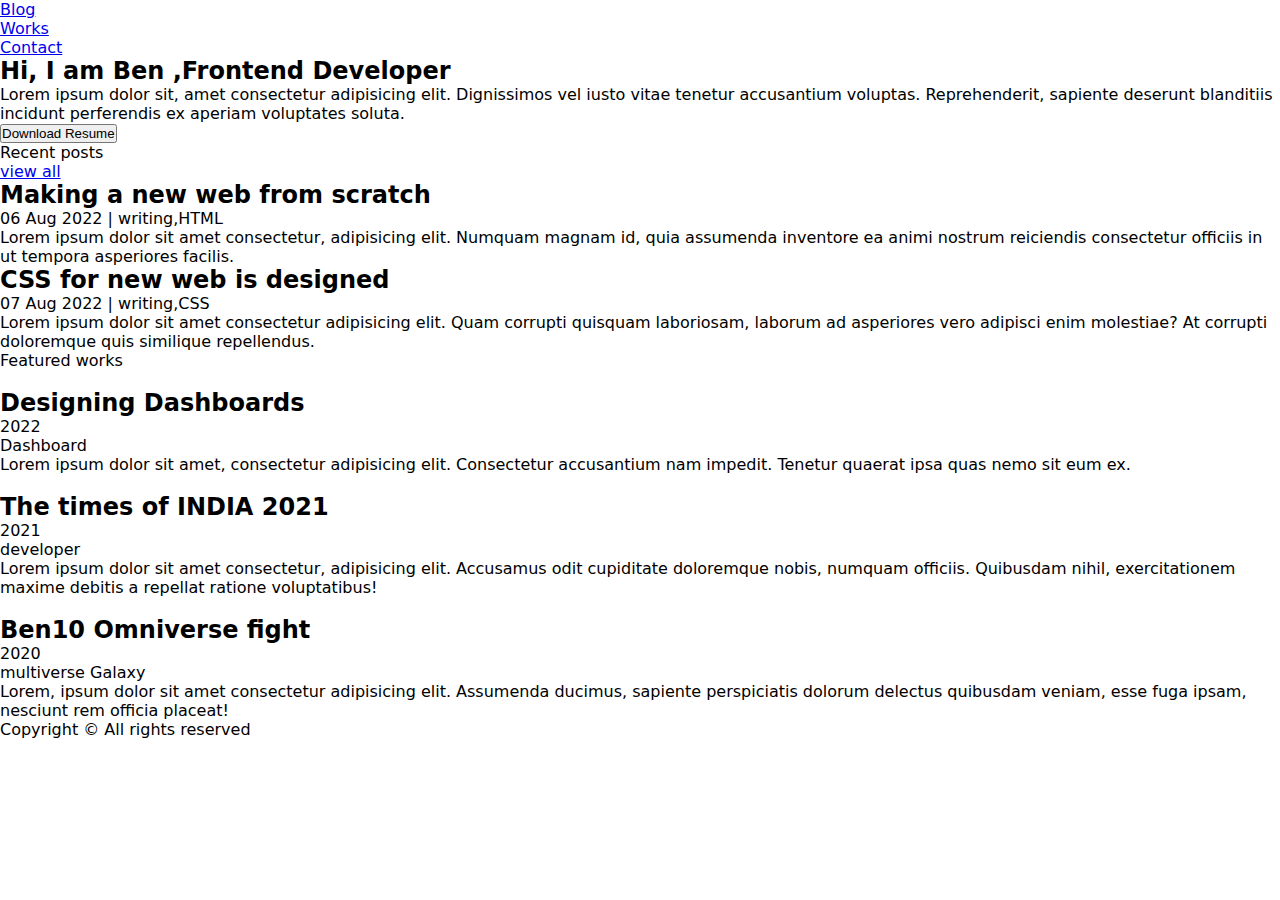
==== index.html @ 784f306d "2 files modified, 4 added, 1 deleted" ====
<!DOCTYPE html>
<html lang="en">
  <head>
    <title>Home</title>
    <meta charset="UTF-8" />
    <meta name="viewport" content="width=device-width" />
    <!--
      Need a visual blank slate?
      Remove all code in `styles.css`!
    -->
    <link rel="stylesheet" href="styles.css" />
    <script type="module" src="script.js"></script>
    <title>Portfolio UI</title>
  </head>
  <body>
    <header>
      <ul>
      <li><a href="./blog.html">Blog</a></li>
        <li><a href="./works.html">Works</a></li>
        <li><a href="./contact.html">Contact</a></li>
      </ul>
    </header>
    <main>
      <h1>Hi, I am Ben ,Frontend Developer</h1>
      <p>
        Lorem ipsum dolor sit, amet consectetur adipisicing elit. Dignissimos
        vel iusto vitae tenetur accusantium voluptas. Reprehenderit, sapiente
        deserunt blanditiis incidunt perferendis ex aperiam voluptates soluta.
      </p>
    </main>
    <button>Download Resume</button>
    <div>
      <p>Recent posts</p>
      <a href="#">view all</a>
    </div>
    <div class="box">
      <h2>Making a new web from scratch</h2>
      <p>06 Aug 2022 | writing,HTML</p>
      <p>
        Lorem ipsum dolor sit amet consectetur, adipisicing elit. Numquam magnam
        id, quia assumenda inventore ea animi nostrum reiciendis consectetur
        officiis in ut tempora asperiores facilis.
      </p>
    </div>
    <div class="box">
      <h2>CSS for new web is designed</h2>
      <p>07 Aug 2022 | writing,CSS</p>
      <p>
        Lorem ipsum dolor sit amet consectetur adipisicing elit. Quam corrupti
        quisquam laboriosam, laborum ad asperiores vero adipisci enim molestiae?
        At corrupti doloremque quis similique repellendus.
      </p>
    </div>
    <p>Featured works</p>
    <div class="newbox">
      <img src="" alt="" />
      <h2>Designing Dashboards</h2>
      <p>2022</p>
      <p>Dashboard</p>
      <p>
        Lorem ipsum dolor sit amet, consectetur adipisicing elit. Consectetur
        accusantium nam impedit. Tenetur quaerat ipsa quas nemo sit eum ex.
      </p>
    </div>
    <div class="newbox">
      <img src="" alt="" />
      <h2>The times of INDIA 2021</h2>
      <p>2021</p>
      <p>developer</p>
      <p>
        Lorem ipsum dolor sit amet consectetur, adipisicing elit. Accusamus odit
        cupiditate doloremque nobis, numquam officiis. Quibusdam nihil,
        exercitationem maxime debitis a repellat ratione voluptatibus!
      </p>
    </div>
    <div class="newbox">
      <img src="" alt="" />
      <h2>Ben10 Omniverse fight</h2>
      <p>2020</p>
      <p>multiverse Galaxy</p>
      <p>
        Lorem, ipsum dolor sit amet consectetur adipisicing elit. Assumenda
        ducimus, sapiente perspiciatis dolorum delectus quibusdam veniam, esse
        fuga ipsam, nesciunt rem officia placeat!
      </p>
    </div>

    <footer>Copyright &copy; All rights reserved</footer>
  </body>
</html>
---- styles.css ----
* {
  margin: 0;
  padding: 0;
}
body {
  font-family: system-ui, sans-serif;
}

h1 {
  font-weight: bold;
  font-size: 1.5rem;
}
h2{
  
}
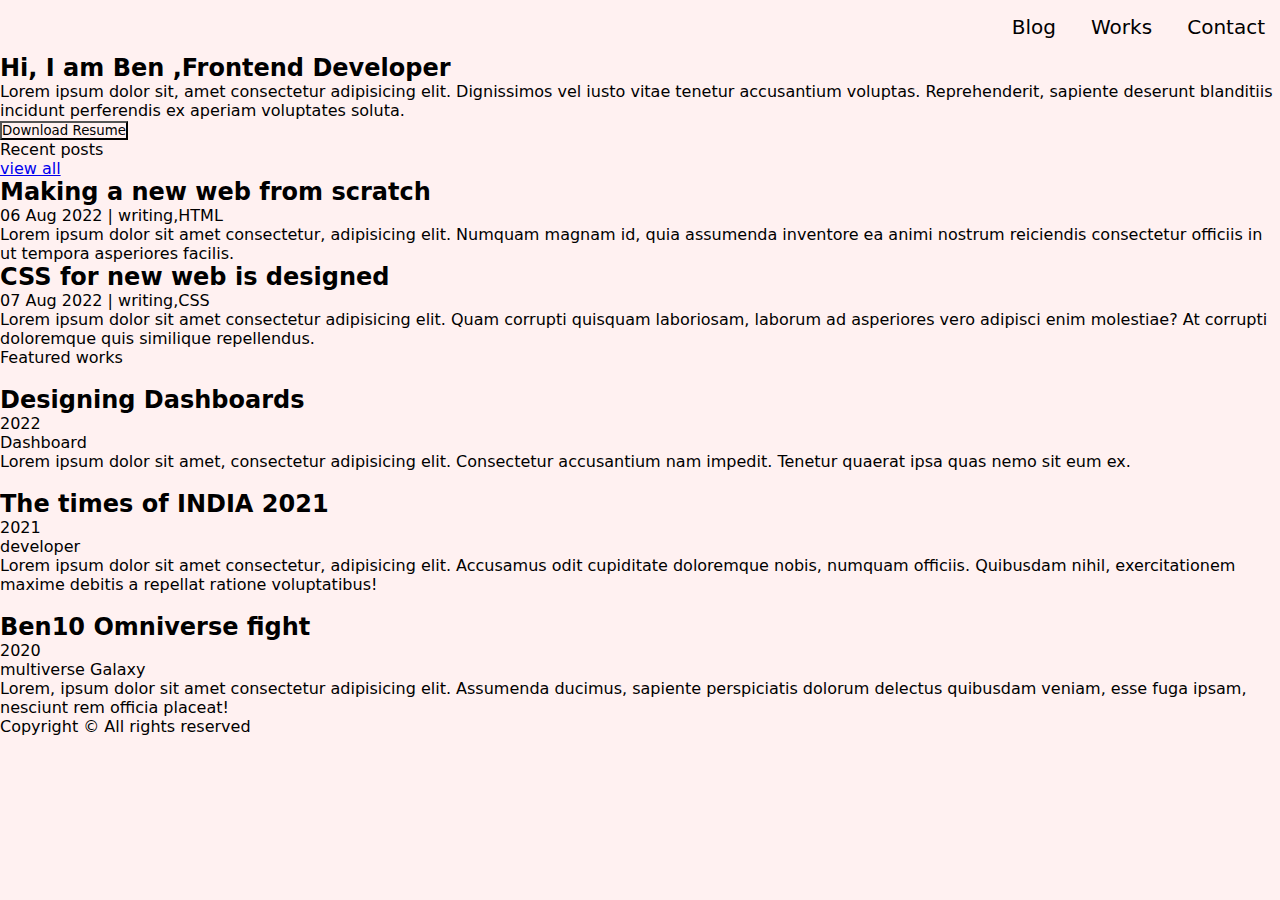
==== commit 406af8c9: "3 files modified" ====
--- a/index.html
+++ b/index.html
@@ -14,11 +14,13 @@
   </head>
   <body>
     <header>
+      <ul> </ul>
+      <nav>
       <ul>
       <li><a href="./blog.html">Blog</a></li>
         <li><a href="./works.html">Works</a></li>
         <li><a href="./contact.html">Contact</a></li>
-      </ul>
+      </ul></nav>
     </header>
     <main>
       <h1>Hi, I am Ben ,Frontend Developer</h1>
--- a/styles.css
+++ b/styles.css
@@ -1,15 +1,28 @@
 * {
   margin: 0;
+  background-color: rgb(255, 241, 241);
   padding: 0;
+  font-family: system-ui, sans-serif;
 }
-body {
-  font-family: system-ui, sans-serif;
+
+header {
+  display: flex;
+  justify-content: space-between;
+}
+
+header ul li {
+  display: inline-block;
+  margin: 15px;
+  font-size: 1.25rem;
+}
+
+header ul li a {
+  color: black;
+  text-decoration: none;
+  font-weight: 500;
 }
 
 h1 {
   font-weight: bold;
   font-size: 1.5rem;
 }
-h2{
-  
-}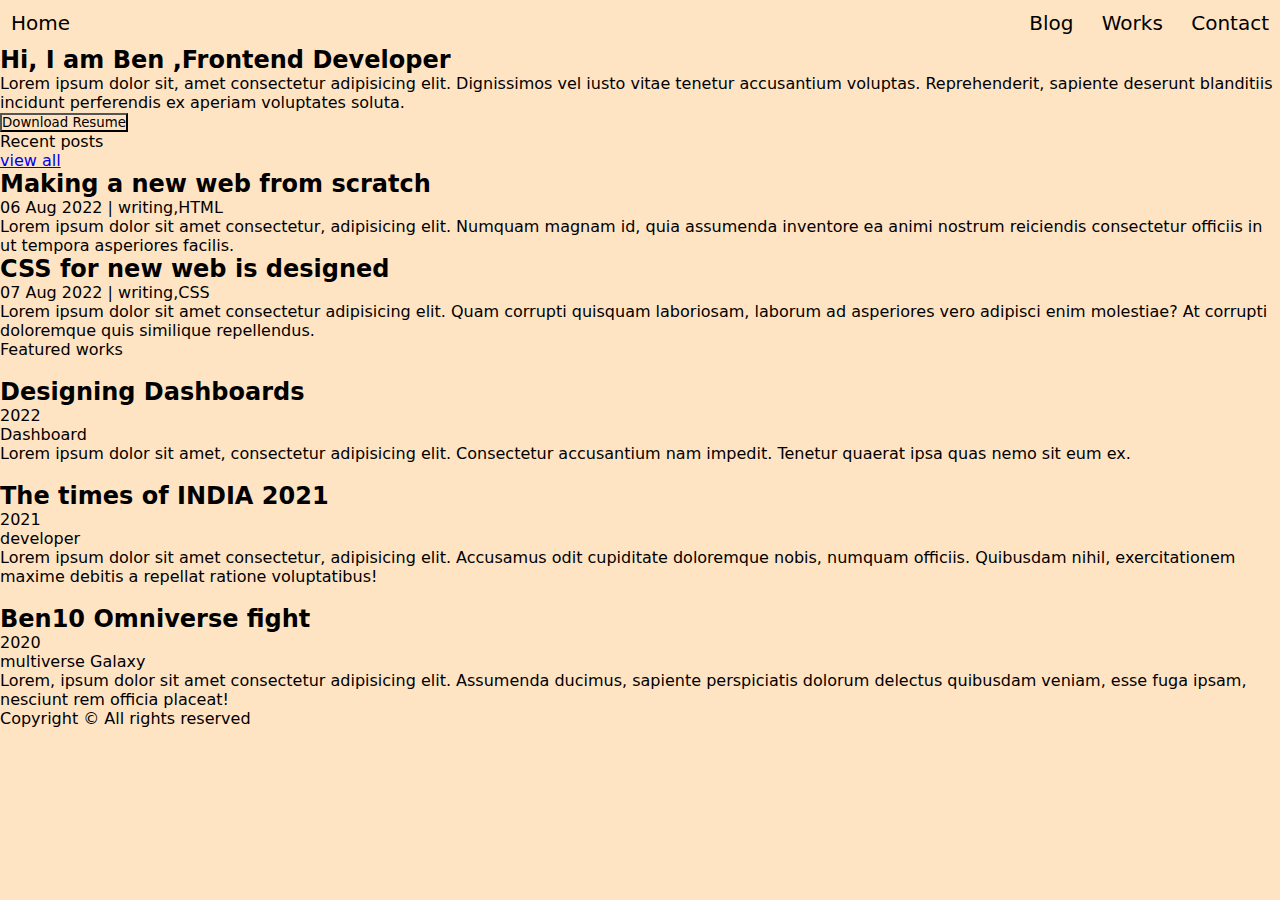
==== commit 4d41bc02: "portfolio_01_header" ====
--- a/index.html
+++ b/index.html
@@ -8,19 +8,19 @@
       Need a visual blank slate?
       Remove all code in `styles.css`!
     -->
+    <link rel="shortcut icon" href="favicon.ico" type="image/x-icon" />
     <link rel="stylesheet" href="styles.css" />
     <script type="module" src="script.js"></script>
     <title>Portfolio UI</title>
   </head>
   <body>
     <header>
-      <ul> </ul>
-      <nav>
+      <a href="./index.html">Home</a>
       <ul>
-      <li><a href="./blog.html">Blog</a></li>
+        <li><a href="./blog.html">Blog</a></li>
         <li><a href="./works.html">Works</a></li>
         <li><a href="./contact.html">Contact</a></li>
-      </ul></nav>
+      </ul>
     </header>
     <main>
       <h1>Hi, I am Ben ,Frontend Developer</h1>
--- a/styles.css
+++ b/styles.css
@@ -1,6 +1,6 @@
 * {
   margin: 0;
-  background-color: rgb(255, 241, 241);
+  background-color: bisque;
   padding: 0;
   font-family: system-ui, sans-serif;
 }
@@ -8,21 +8,31 @@
 header {
   display: flex;
   justify-content: space-between;
+  align-items: center;
+  font-size: 1.25rem;
 }
 
 header ul li {
-  display: inline-block;
-  margin: 15px;
-  font-size: 1.25rem;
+  display: inline;
 }
 
-header ul li a {
+header a {
   color: black;
   text-decoration: none;
-  font-weight: 500;
+  padding: 11px;
+
+  border-radius: 20px;
+}
+
+header a:hover {
+  font-weight: 600;
 }
 
 h1 {
   font-weight: bold;
   font-size: 1.5rem;
 }
+.center {
+  display: flex;
+  justify-content: center;
+}
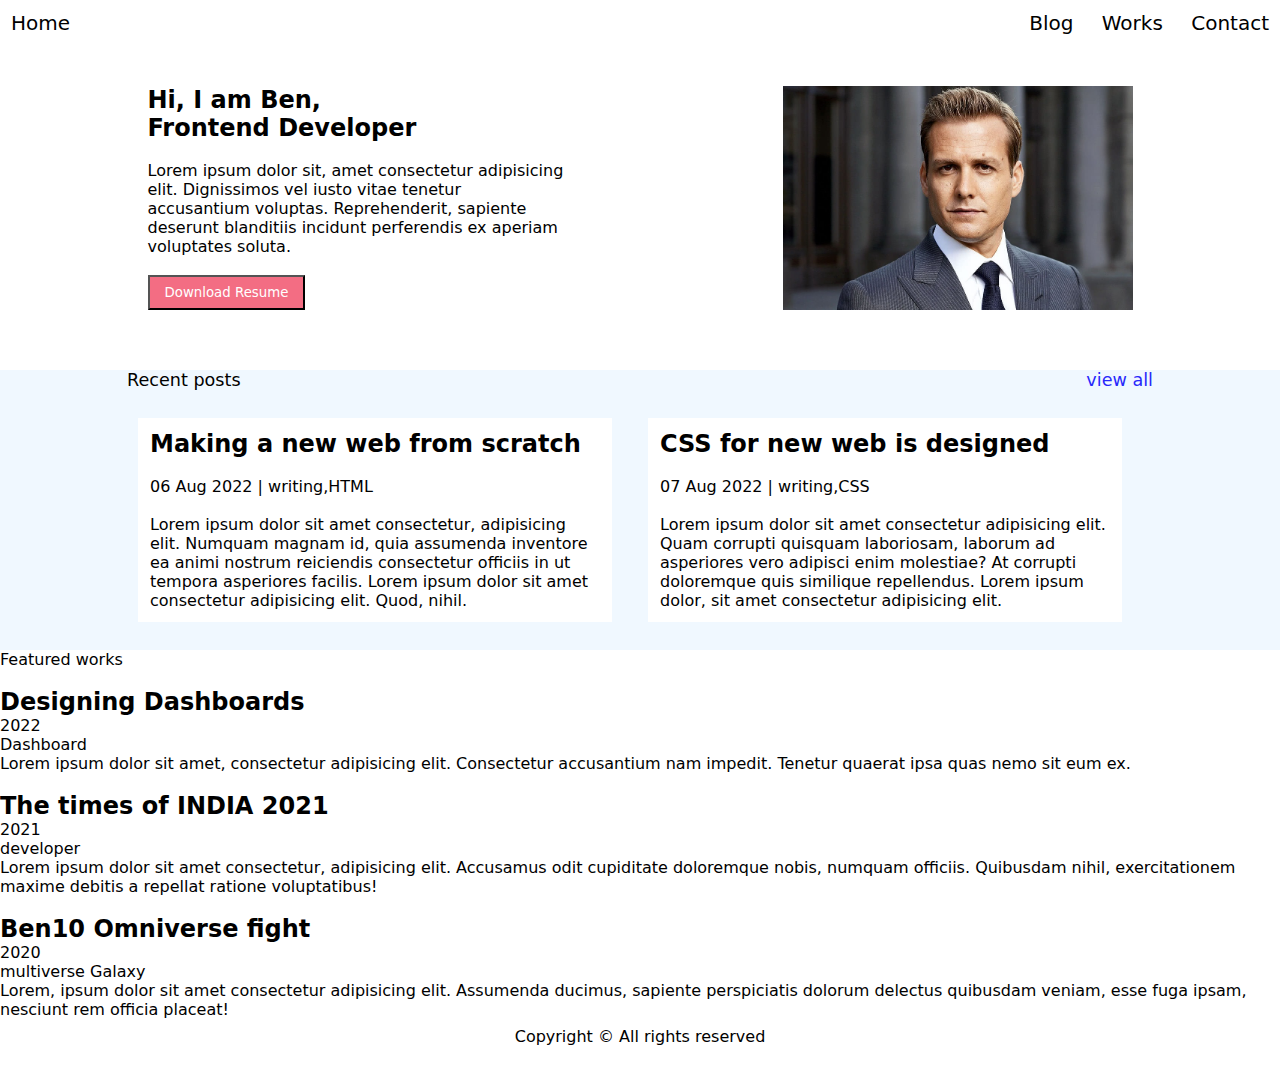
==== commit 9c52064c: "using_flex_for_most_designing" ====
--- a/index.html
+++ b/index.html
@@ -8,12 +8,13 @@
       Need a visual blank slate?
       Remove all code in `styles.css`!
     -->
-    <link rel="shortcut icon" href="favicon.ico" type="image/x-icon" />
+    <link rel="shortcut icon" href="./favicon.ico" type="image/x-icon" />
     <link rel="stylesheet" href="styles.css" />
     <script type="module" src="script.js"></script>
     <title>Portfolio UI</title>
   </head>
   <body>
+ <div class="bg1">
     <header>
       <a href="./index.html">Home</a>
       <ul>
@@ -23,70 +24,82 @@
       </ul>
     </header>
     <main>
-      <h1>Hi, I am Ben ,Frontend Developer</h1>
-      <p>
-        Lorem ipsum dolor sit, amet consectetur adipisicing elit. Dignissimos
-        vel iusto vitae tenetur accusantium voluptas. Reprehenderit, sapiente
-        deserunt blanditiis incidunt perferendis ex aperiam voluptates soluta.
-      </p>
+      <div class="profile">
+        <div class="p1" style="width: 420px">
+        <h1>Hi, I am Ben, <br>Frontend Developer</h1>
+        <br>
+        <p>
+          Lorem ipsum dolor sit, amet consectetur adipisicing elit. Dignissimos
+          vel iusto vitae tenetur accusantium voluptas. Reprehenderit, sapiente
+          deserunt blanditiis incidunt perferendis ex aperiam voluptates soluta.
+        <br> <br>   
+         <button>Download Resume</button>
+        </p>
+      </div>
+      <img src="./man _image.jpg" alt="my profile" style="width: 350px">
+      </div>
+    </div>
+ 
+      <div class="corner">
+        <p>Recent posts</p>
+        <a href="#">view all</a>
+      </div>
+ 
+      <div class="box1">
+      <div class="box">
+        <h2>Making a new web from scratch</h2><br>
+        <p>06 Aug 2022 | writing,HTML</p><br>
+        <p>
+          Lorem ipsum dolor sit amet consectetur, adipisicing elit. Numquam
+          magnam id, quia assumenda inventore ea animi nostrum reiciendis
+          consectetur officiis in ut tempora asperiores facilis. Lorem ipsum dolor sit amet consectetur adipisicing elit. Quod, nihil.
+        </p>
+      </div>
+      <div class="box">
+        <h2>CSS for new web is designed</h2><br>
+        <p>07 Aug 2022 | writing,CSS</p><br>
+        <p>
+          Lorem ipsum dolor sit amet consectetur adipisicing elit. Quam corrupti
+          quisquam laboriosam, laborum ad asperiores vero adipisci enim
+          molestiae? At corrupti doloremque quis similique repellendus. Lorem ipsum dolor, sit amet consectetur adipisicing elit. 
+        </p>
+      </div>
+    </div>
+ 
+      <p>Featured works</p>
+      <div class="newbox">
+        <img src="" alt="" />
+        <h2>Designing Dashboards</h2>
+        <p>2022</p>
+        <p>Dashboard</p>
+        <p>
+          Lorem ipsum dolor sit amet, consectetur adipisicing elit. Consectetur
+          accusantium nam impedit. Tenetur quaerat ipsa quas nemo sit eum ex.
+        </p>
+      </div>
+      <div class="newbox">
+        <img src="" alt="" />
+        <h2>The times of INDIA 2021</h2>
+        <p>2021</p>
+        <p>developer</p>
+        <p>
+          Lorem ipsum dolor sit amet consectetur, adipisicing elit. Accusamus
+          odit cupiditate doloremque nobis, numquam officiis. Quibusdam nihil,
+          exercitationem maxime debitis a repellat ratione voluptatibus!
+        </p>
+      </div>
+      <div class="newbox">
+        <img src="" alt="" />
+        <h2>Ben10 Omniverse fight</h2>
+        <p>2020</p>
+        <p>multiverse Galaxy</p>
+        <p>
+          Lorem, ipsum dolor sit amet consectetur adipisicing elit. Assumenda
+          ducimus, sapiente perspiciatis dolorum delectus quibusdam veniam, esse
+          fuga ipsam, nesciunt rem officia placeat!
+        </p>
+      </div>
     </main>
-    <button>Download Resume</button>
-    <div>
-      <p>Recent posts</p>
-      <a href="#">view all</a>
-    </div>
-    <div class="box">
-      <h2>Making a new web from scratch</h2>
-      <p>06 Aug 2022 | writing,HTML</p>
-      <p>
-        Lorem ipsum dolor sit amet consectetur, adipisicing elit. Numquam magnam
-        id, quia assumenda inventore ea animi nostrum reiciendis consectetur
-        officiis in ut tempora asperiores facilis.
-      </p>
-    </div>
-    <div class="box">
-      <h2>CSS for new web is designed</h2>
-      <p>07 Aug 2022 | writing,CSS</p>
-      <p>
-        Lorem ipsum dolor sit amet consectetur adipisicing elit. Quam corrupti
-        quisquam laboriosam, laborum ad asperiores vero adipisci enim molestiae?
-        At corrupti doloremque quis similique repellendus.
-      </p>
-    </div>
-    <p>Featured works</p>
-    <div class="newbox">
-      <img src="" alt="" />
-      <h2>Designing Dashboards</h2>
-      <p>2022</p>
-      <p>Dashboard</p>
-      <p>
-        Lorem ipsum dolor sit amet, consectetur adipisicing elit. Consectetur
-        accusantium nam impedit. Tenetur quaerat ipsa quas nemo sit eum ex.
-      </p>
-    </div>
-    <div class="newbox">
-      <img src="" alt="" />
-      <h2>The times of INDIA 2021</h2>
-      <p>2021</p>
-      <p>developer</p>
-      <p>
-        Lorem ipsum dolor sit amet consectetur, adipisicing elit. Accusamus odit
-        cupiditate doloremque nobis, numquam officiis. Quibusdam nihil,
-        exercitationem maxime debitis a repellat ratione voluptatibus!
-      </p>
-    </div>
-    <div class="newbox">
-      <img src="" alt="" />
-      <h2>Ben10 Omniverse fight</h2>
-      <p>2020</p>
-      <p>multiverse Galaxy</p>
-      <p>
-        Lorem, ipsum dolor sit amet consectetur adipisicing elit. Assumenda
-        ducimus, sapiente perspiciatis dolorum delectus quibusdam veniam, esse
-        fuga ipsam, nesciunt rem officia placeat!
-      </p>
-    </div>
-
     <footer>Copyright &copy; All rights reserved</footer>
   </body>
 </html>
--- a/styles.css
+++ b/styles.css
@@ -1,10 +1,11 @@
 * {
   margin: 0;
-  background-color: bisque;
   padding: 0;
   font-family: system-ui, sans-serif;
 }
-
+body {
+  background-color: rgb(255, 255, 255);
+}
 header {
   display: flex;
   justify-content: space-between;
@@ -36,3 +37,48 @@
   display: flex;
   justify-content: center;
 }
+
+.profile {
+  display: flex;
+  justify-content: space-around;
+  padding: 40px;
+  padding-bottom: 60px;
+}
+button {
+  background-color: rgb(243, 109, 131);
+  color: white;
+  cursor: pointer;
+  padding: 8px 15px;
+}
+.corner {
+  padding: 0px 127px;
+  display: flex;
+  justify-content: space-between;
+  font-size: 1.1em;
+  background-color: aliceblue;
+}
+.corner a {
+  text-decoration: none;
+  color: rgb(40, 40, 251);
+}
+.box1 {
+  display: flex;
+  background-color: aliceblue;
+  padding: 10px 120px;
+}
+.box {
+  z-index: 1;
+  width: 450px;
+  padding: 12px;
+  margin: 18px;
+  background-color: white;
+}
+.blog{
+  padding:30px 50px;
+  border-bottom: 1px solid rgb(161, 156, 156);
+  
+}
+footer{
+  text-align: center;
+  margin: 8px 0px 25px 0px;
+}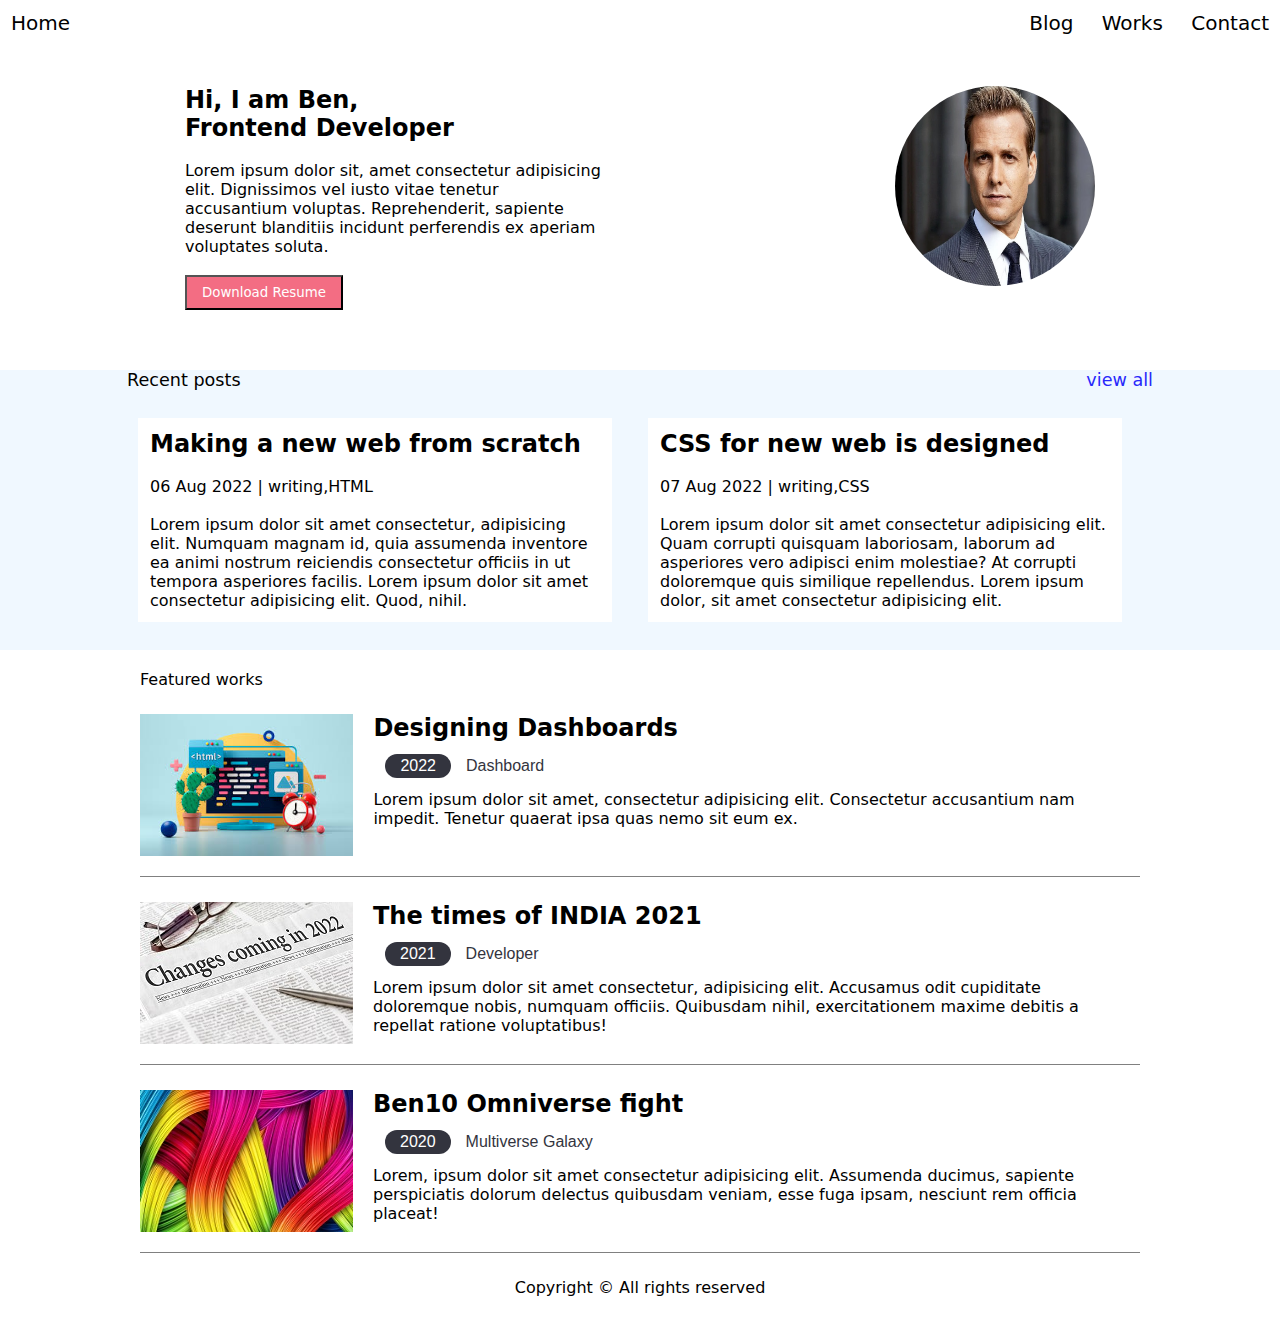
==== commit 17fb7334: "project01_almost_completed" ====
--- a/index.html
+++ b/index.html
@@ -1,20 +1,22 @@
 <!DOCTYPE html>
 <html lang="en">
-  <head>
-    <title>Home</title>
-    <meta charset="UTF-8" />
-    <meta name="viewport" content="width=device-width" />
-    <!--
+
+<head>
+  <title>Home</title>
+  <meta charset="UTF-8" />
+  <meta name="viewport" content="width=device-width" />
+  <!--
       Need a visual blank slate?
       Remove all code in `styles.css`!
     -->
-    <link rel="shortcut icon" href="./favicon.ico" type="image/x-icon" />
-    <link rel="stylesheet" href="styles.css" />
-    <script type="module" src="script.js"></script>
-    <title>Portfolio UI</title>
-  </head>
-  <body>
- <div class="bg1">
+  <link rel="shortcut icon" href="./favicon.ico" type="image/x-icon" />
+  <link rel="stylesheet" href="styles.css" />
+  <script type="module" src="script.js"></script>
+  <title>Portfolio UI</title>
+</head>
+
+<body>
+  <div class="bg1">
     <header>
       <a href="./index.html">Home</a>
       <ul>
@@ -26,80 +28,104 @@
     <main>
       <div class="profile">
         <div class="p1" style="width: 420px">
-        <h1>Hi, I am Ben, <br>Frontend Developer</h1>
-        <br>
-        <p>
-          Lorem ipsum dolor sit, amet consectetur adipisicing elit. Dignissimos
-          vel iusto vitae tenetur accusantium voluptas. Reprehenderit, sapiente
-          deserunt blanditiis incidunt perferendis ex aperiam voluptates soluta.
-        <br> <br>   
-         <button>Download Resume</button>
-        </p>
+          <h1>Hi, I am Ben, <br>Frontend Developer</h1>
+          <br>
+          <p>
+            Lorem ipsum dolor sit, amet consectetur adipisicing elit. Dignissimos
+            vel iusto vitae tenetur accusantium voluptas. Reprehenderit, sapiente
+            deserunt blanditiis incidunt perferendis ex aperiam voluptates soluta.
+            <br> <br>
+            <button>Download Resume</button>
+          </p>
+        </div>
+        <img src="img/man _image.jpg" alt="my profile" style="width: 200px;height: 200px" ; class="img">
       </div>
-      <img src="./man _image.jpg" alt="my profile" style="width: 350px">
-      </div>
+  </div>
+
+  <div class="corner">
+    <p>Recent posts</p>
+    <a href="#">view all</a>
+  </div>
+
+  <div class="box1">
+    <div class="box">
+      <h2>Making a new web from scratch</h2><br>
+      <p>06 Aug 2022 | writing,HTML</p><br>
+      <p>
+        Lorem ipsum dolor sit amet consectetur, adipisicing elit. Numquam
+        magnam id, quia assumenda inventore ea animi nostrum reiciendis
+        consectetur officiis in ut tempora asperiores facilis. Lorem ipsum dolor sit amet consectetur adipisicing elit.
+        Quod, nihil.
+      </p>
     </div>
- 
-      <div class="corner">
-        <p>Recent posts</p>
-        <a href="#">view all</a>
-      </div>
- 
-      <div class="box1">
-      <div class="box">
-        <h2>Making a new web from scratch</h2><br>
-        <p>06 Aug 2022 | writing,HTML</p><br>
-        <p>
-          Lorem ipsum dolor sit amet consectetur, adipisicing elit. Numquam
-          magnam id, quia assumenda inventore ea animi nostrum reiciendis
-          consectetur officiis in ut tempora asperiores facilis. Lorem ipsum dolor sit amet consectetur adipisicing elit. Quod, nihil.
-        </p>
-      </div>
-      <div class="box">
-        <h2>CSS for new web is designed</h2><br>
-        <p>07 Aug 2022 | writing,CSS</p><br>
-        <p>
-          Lorem ipsum dolor sit amet consectetur adipisicing elit. Quam corrupti
-          quisquam laboriosam, laborum ad asperiores vero adipisci enim
-          molestiae? At corrupti doloremque quis similique repellendus. Lorem ipsum dolor, sit amet consectetur adipisicing elit. 
-        </p>
-      </div>
+    <div class="box">
+      <h2>CSS for new web is designed</h2><br>
+      <p>07 Aug 2022 | writing,CSS</p><br>
+      <p>
+        Lorem ipsum dolor sit amet consectetur adipisicing elit. Quam corrupti
+        quisquam laboriosam, laborum ad asperiores vero adipisci enim
+        molestiae? At corrupti doloremque quis similique repellendus. Lorem ipsum dolor, sit amet consectetur
+        adipisicing elit.
+      </p>
     </div>
- 
-      <p>Featured works</p>
-      <div class="newbox">
-        <img src="" alt="" />
+  </div>
+
+
+  <div class="bottom">
+    <p>Featured works</p>
+    
+    <div class="newbox">
+      <img src="img/design.jpg" alt="designing_projects" style="height:142px ;">
+      
+        <div class="newbox_cont" >
         <h2>Designing Dashboards</h2>
-        <p>2022</p>
-        <p>Dashboard</p>
+        <div class="decor">
+        <p class="year">2022</p>
+        <p class="topic" >Dashboard</p>
+        </div>
         <p>
           Lorem ipsum dolor sit amet, consectetur adipisicing elit. Consectetur
           accusantium nam impedit. Tenetur quaerat ipsa quas nemo sit eum ex.
         </p>
       </div>
-      <div class="newbox">
-        <img src="" alt="" />
+    </div>
+    <div class="newbox">
+      <img src="img/toi.jpg" alt="news_papers" />
+      
+        <div class="newbox_cont" >
         <h2>The times of INDIA 2021</h2>
-        <p>2021</p>
-        <p>developer</p>
+        <div class="decor">
+        <p class="year" >2021</p>
+        <p class="topic">Developer</p>
+      </div>
         <p>
           Lorem ipsum dolor sit amet consectetur, adipisicing elit. Accusamus
           odit cupiditate doloremque nobis, numquam officiis. Quibusdam nihil,
           exercitationem maxime debitis a repellat ratione voluptatibus!
         </p>
       </div>
-      <div class="newbox">
-        <img src="" alt="" />
+    </div>
+
+
+    <div class="newbox">
+      <img src="img/ben.jpg" alt="" style="width:213px;height: 142px;">
+      <div class="newbox_cont" >
         <h2>Ben10 Omniverse fight</h2>
-        <p>2020</p>
-        <p>multiverse Galaxy</p>
+
+        <div class="decor">
+          <p class="year">2020</p>
+          <p class="topic">Multiverse Galaxy</p>
+        </div>
         <p>
           Lorem, ipsum dolor sit amet consectetur adipisicing elit. Assumenda
           ducimus, sapiente perspiciatis dolorum delectus quibusdam veniam, esse
           fuga ipsam, nesciunt rem officia placeat!
         </p>
       </div>
+
+    </div>
     </main>
     <footer>Copyright &copy; All rights reserved</footer>
-  </body>
-</html>
+</body>
+
+</html>--- a/styles.css
+++ b/styles.css
@@ -81,4 +81,50 @@
 footer{
   text-align: center;
   margin: 8px 0px 25px 0px;
+}
+.img{
+  border-radius: 100%;
+}
+
+.bottom{
+  padding: 20px 140px;
+}
+.newbox{
+  display: flex;
+margin: 25px 0px;
+border-bottom: 1px solid gray;
+padding-bottom: 20px;
+}
+.year{
+
+  border-radius: 15px;
+background-color: rgb(51, 52, 62);
+color: white;
+
+}
+.topic{
+  color: rgb(51, 52, 62);
+  
+  
+}
+.decor{
+  display: flex;
+  padding: 12px;
+  align-items: center;
+
+}
+.decor p{
+  padding: 3px 15px;
+  font-family: Impact, Haettenschweiler, 'Arial Narrow Bold', sans-serif;
+}
+.newbox_cont{
+  padding-left:20px ;
+}
+.works_link{
+  text-decoration: none;
+color: black;
+}
+.works_link:hover{
+  
+  color: rgb(51, 52, 62);
 }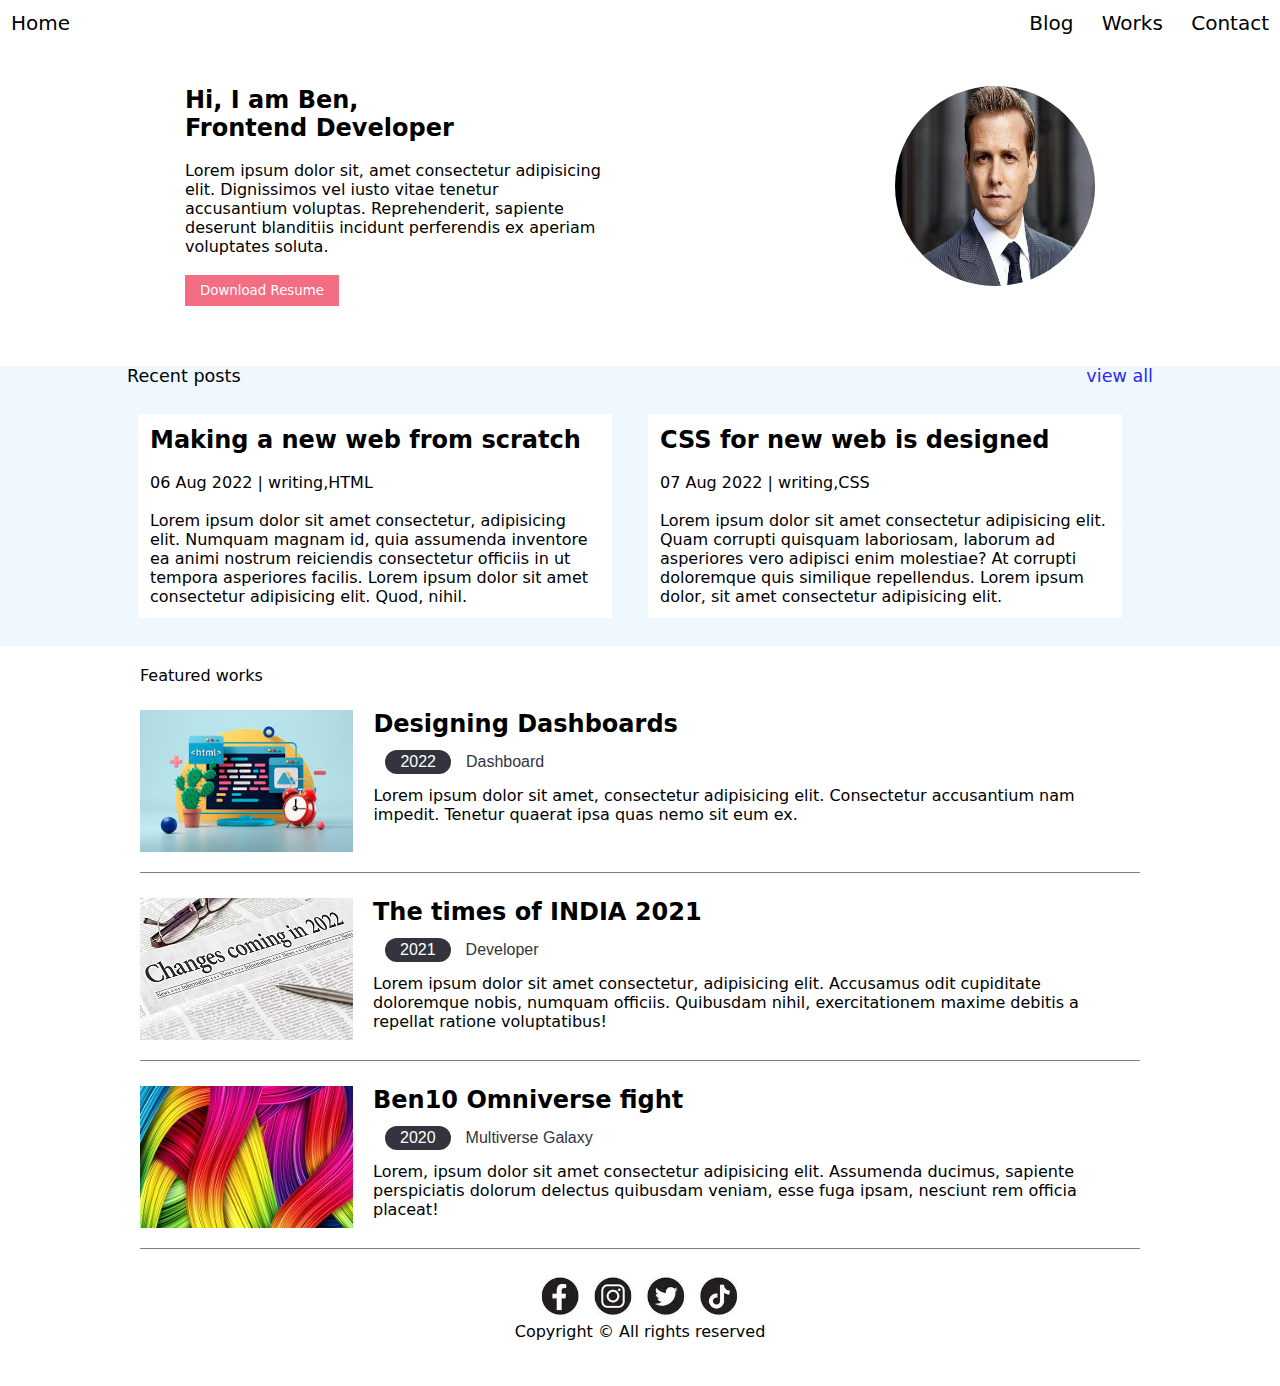
==== commit 67b98b7c: "project01_nonresponsive web" ====
--- a/index.html
+++ b/index.html
@@ -124,8 +124,11 @@
       </div>
 
     </div>
-    </main>
-    <footer>Copyright &copy; All rights reserved</footer>
+    </main>  
+  <footer>
+    <img src="/img/fb_insta_twitter_new.jpg" alt="social media logos" style="width: 20%;">
+   <p> Copyright &copy; All rights reserved</p>
+  </footer>
 </body>
 
 </html>--- a/styles.css
+++ b/styles.css
@@ -49,6 +49,8 @@
   color: white;
   cursor: pointer;
   padding: 8px 15px;
+  border: none;
+  
 }
 .corner {
   padding: 0px 127px;
